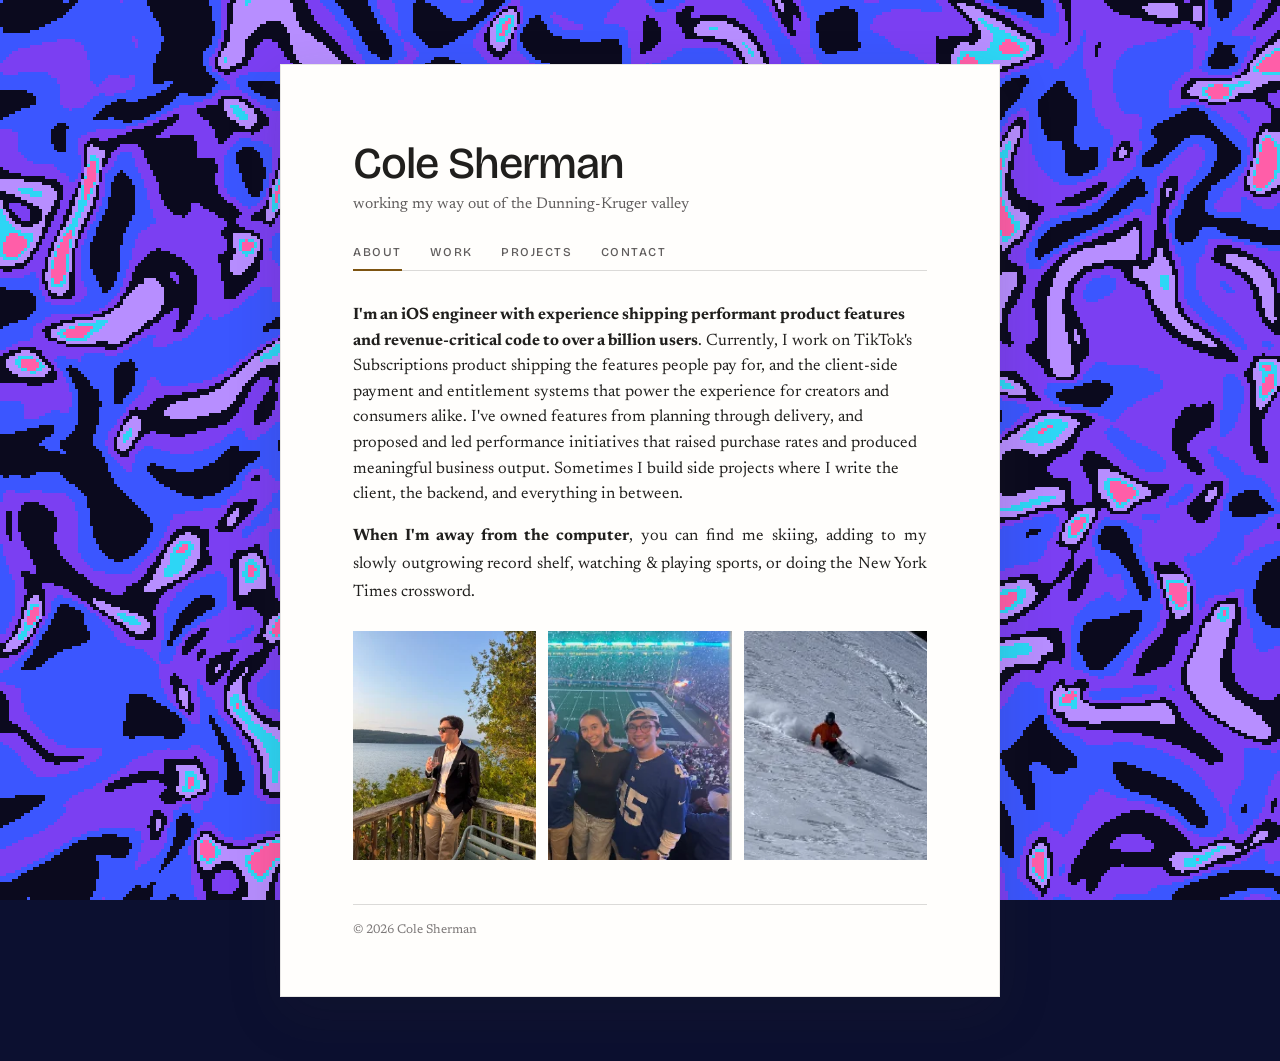
==== index.html @ 79eb9a0f "update some copy" ====
<!DOCTYPE html>
<html lang="en">
<head>
<meta charset="utf-8">
<meta name="viewport" content="width=device-width, initial-scale=1">
<title>Cole Sherman</title>
<meta name="description" content="Cole Sherman, iOS engineer.">
<meta name="theme-color" content="#0c1030">

<link rel="preconnect" href="https://fonts.googleapis.com">
<link rel="preconnect" href="https://fonts.gstatic.com" crossorigin>
<link rel="stylesheet" href="https://fonts.googleapis.com/css2?family=Bricolage+Grotesque:opsz,wght@12..96,400;12..96,500;12..96,700&family=Newsreader:ital,opsz,wght@0,6..72,400;0,6..72,500;1,6..72,400&display=swap">
<link rel="stylesheet" href="styles.css">
</head>
<body>

<div class="root">
  <canvas id="noise"></canvas>

  <main>
    <article>

      <header>
        <h1>Cole Sherman</h1>
        <p class="tagline"><span>working my way out of the Dunning-Kruger valley</span></p>
      </header>

      <nav>
        <button type="button" data-tab="about">About<span class="marker"></span></button>
        <button type="button" data-tab="work">Work<span class="marker"></span></button>
        <button type="button" data-tab="projects">Projects<span class="marker"></span></button>
        <button type="button" data-tab="contact">Contact<span class="marker"></span></button>
      </nav>

      <section data-panel="about" class="about">

        <p class="p1"><b>I'm an iOS engineer with experience shipping performant product features and revenue-critical code to over a billion users</b>. Currently, I work on TikTok's Subscriptions product shipping the features people pay for, and the client-side payment and entitlement systems that power the experience for creators and consumers alike. I've owned features from planning through delivery, and proposed and led performance initiatives that raised purchase rates and produced meaningful business output. Sometimes I build side projects where I write the client, the backend, and everything in between.</p><p class="p2"><b>When I'm away from the computer</b>, you can find me skiing, adding to my slowly outgrowing record shelf, watching &amp; playing sports, or doing the New York Times crossword.</p>
        <div class="photos">
          <div class="slot"><img src="assets/photos/lake.webp" alt="" width="275" height="366"></div>
          <div class="slot"><img src="assets/photos/stadium.webp" alt="" width="366" height="264" class="crop-right"></div>
          <div class="slot"><img src="assets/photos/ski.webp" alt="" width="169" height="366"></div>
        </div>
      </section>

      <section data-panel="work">
        <ul class="roles">
          <li>
            <span class="role-title"><strong>iOS Software Engineer</strong>, TikTok</span>
            <span class="role-date">january 2025 to present</span>
            <span class="role-desc">first "big boy job" after graduating WashU in may 2024 and taking some time off for travel and recharge. shipping features for the Subscriptions product, leading &amp; landing performance optimization projects, and ensuring stability for a $XXm/quarter (and growing) business through robust A/B testing, event monitoring, and code review.</span>
            <span class="role-stack">swift • objective-c • swiftui • uikit • bazel • git</span>
          </li>
          <li>
            <span class="role-title"><strong>Mobile (iOS) Engineer Intern</strong>, Spotify</span>
            <span class="role-date">summer 2023</span>
            <span class="role-desc">worked on the profile team shipping features to increase inter-user engagement and profile traffic. shipped profile sharing functionality to 100% of users, wrote backend service to return shared user Blends, contributed to general bugfixes &amp; upkeep</span>
            <span class="role-stack">swift • java • uikit • bazel • unit testing • snapshot testing • git</span>
          </li>
          <li>
            <span class="role-title"><strong>iOS Intern</strong>, EyeLabs.AI</span>
            <span class="role-date">winter through spring 2023</span>
            <span class="role-desc">designed &amp; implemented custom UI components and user-friendly search flow for the IOL Reference iOS app, allowing optical surgeons to quickly search for FDA-approved, currently marketed intraocular lenses that meet their needs and specifications. optimized data storage strategy to significantly reduce db size and ensure seamless client integration</span>
            <span class="role-stack">swift • swiftui • firebase • git</span>
          </li>
        </ul>
        <p class="resume"><a href="#">Full r&eacute;sum&eacute; (PDF)</a></p>
      </section>

      <section data-panel="projects">
        <ul class="projects">
          <li><a href="#">Project One</a><span class="muted"> &mdash; what it does, in one clause.</span></li>
          <li><a href="#">Project Two</a><span class="muted"> &mdash; what it does, in one clause.</span></li>
          <li><a href="#">Project Three</a><span class="muted"> &mdash; what it does, in one clause.</span></li>
        </ul>
      </section>

      <section data-panel="contact">
        <p class="contact"><a href="mailto:cole.b.sherman@gmail.com">cole.b.sherman@gmail.com</a><br><a href="#">GitHub</a> &middot; <a href="#">LinkedIn</a></p>
      </section>

      <footer>
        <span>&copy; 2026 Cole Sherman</span>
      </footer>

    </article>
  </main>
</div>

<script src="main.js" defer></script>
</body>
</html>
---- styles.css ----
/* ==========================================================================
   Cole Sherman, portfolio
   A direct port of Portfolio.dc.html. Every value below is the value from
   the design file: the tokens it pulled from the "classical" design system,
   the base rules from that system's stylesheet that actually affect the
   render, and then the design's own inline styles, element by element.
   ========================================================================== */

/* --- tokens from _ds/classical-.../styles.css ---------------------------- */

:root {
  --color-text: #201f1d;
  --color-accent: #b68235;
  --color-divider: color-mix(in srgb, #201f1d 16%, transparent);

  --color-neutral-600: #7d7979;
  --color-neutral-700: #605d5d;
  --color-neutral-800: #444141;

  /* Overridden by the design file, after the design system had set its own. */
  --font-heading: "Bricolage Grotesque", system-ui, sans-serif;
  --font-body: "Newsreader", Georgia, serif;
}

/* --- base, also from the design system's stylesheet ---------------------- */

*, *::before, *::after { box-sizing: border-box; }

body {
  margin: 0;
  font-size: 15px;
  line-height: 1.55;
  font-weight: 400;
}

img { display: block; max-width: 100%; }

:focus { outline: none; }
:focus-visible { outline: 2px solid var(--color-accent); outline-offset: 2px; }

/* --- the design file's own <style> block --------------------------------- */

html, body { margin: 0; padding: 0; background: #0c1030; }

a {
  color: #7d5411;
  text-decoration-thickness: 1px;
  text-underline-offset: 3px;
}
a:hover { color: #a06f24; }

::selection { background: #ffe3bf; }

/* --- layout -------------------------------------------------------------- */

.root {
  position: relative;
  min-height: 100vh;
  /* The small viewport, so a phone's collapsing URL bar cannot leave the card
     centred against space that is not on screen. */
  min-height: 100dvh;
  font-family: var(--font-body);
  color: var(--color-text);
}

#noise {
  position: fixed;
  inset: 0;
  width: 100%;
  height: 100%;
  display: block;
  z-index: 0;
  image-rendering: pixelated;
}

/* .root is a flex column and main takes `margin: auto`, which centres the card
   on both axes. Auto margins are used rather than justify-content because they
   never resolve negative: once the card is taller than the viewport they fall
   to 0, the article's own 64px margins take over, and the top of the card can
   still be scrolled to. */
.root {
  display: flex;
  flex-direction: column;
}

main {
  position: relative;
  z-index: 1;
  width: 100%;
  max-width: 760px;
  margin: auto;
  padding: 0 20px;
  box-sizing: border-box;
}

article {
  background: #fffefc;
  border: 1px solid rgba(32, 31, 29, 0.10);
  box-shadow: 0 18px 50px rgba(45, 43, 43, 0.16);
  padding: 76px 72px 56px;
  margin: 64px 0;
}

/* --- header -------------------------------------------------------------- */

header {
  display: flex;
  flex-direction: column;
  gap: 6px;
}

h1 {
  font-family: var(--font-heading);
  font-weight: 500;
  font-size: 44px;
  line-height: 1.05;
  margin: 0;
  letter-spacing: -0.02em;
}

.tagline {
  margin: 0;
  font-size: 15.5px;
  color: var(--color-neutral-700);
  font-style: italic;
}
.tagline span { font-style: normal; }

/* --- nav ----------------------------------------------------------------- */

nav {
  display: flex;
  flex-wrap: wrap;
  gap: 28px;
  margin: 28px 0 32px;
  border-bottom: 1px solid var(--color-divider);
}

nav button {
  position: relative;
  appearance: none;
  background: none;
  border: 0;
  margin: 0;
  padding: 0 0 11px;
  font-family: var(--font-heading);
  font-weight: 500;
  font-size: 12px;
  letter-spacing: 0.13em;
  text-transform: uppercase;
  color: var(--color-neutral-700);
  cursor: pointer;
}

nav button:hover { color: #201f1d; }

.marker {
  display: none;
  position: absolute;
  left: 0;
  right: 0;
  bottom: -1px;
  height: 2px;
  background: #7d5411;
}

nav button.is-active .marker { display: block; }

/* --- panels -------------------------------------------------------------- */

section { min-height: 320px; }

section.about {
  display: flex;
  flex-direction: column;
  gap: 14px;
}

/* Wins over section.about's display:flex, so `hidden` behaves. */
section[hidden] { display: none; }

/* --- about --------------------------------------------------------------- */

.p1 { margin: 0; font-size: 16.5px; }

.p2 {
  margin: 0;
  font-size: 16.5px;
  line-height: 1.72;
  text-align: justify;
  hyphens: auto;
  text-wrap: pretty;
}

.photos {
  display: grid;
  grid-template-columns: repeat(3, 1fr);
  gap: 12px;
  margin-top: 10px;
}

.slot {
  width: 100%;
  aspect-ratio: 4 / 5;
  overflow: hidden;
}

.slot img {
  width: 100%;
  height: 100%;
  object-fit: cover;
  object-position: 50% 50%;
}

/* The pan stored for this slot in .image-slots.state.json, resolved to its
   object-position equivalent. */
.slot img.crop-right { object-position: 100% 50%; }

/* --- work ---------------------------------------------------------------- */

.roles {
  list-style: none;
  margin: 0;
  padding: 0;
  display: flex;
  flex-direction: column;
  gap: 16px;
}

.roles li {
  display: grid;
  grid-template-columns: 1fr auto;
  gap: 4px 24px;
  align-items: baseline;
}

.role-title { font-size: 16.5px; }
.role-title strong { font-weight: 600; }

.role-date {
  font-size: 14px;
  color: var(--color-neutral-600);
  font-variant-numeric: tabular-nums;
}

.role-desc {
  grid-column: 1 / -1;
  font-size: 15px;
  line-height: 1.6;
  color: var(--color-neutral-800);
}

.role-stack {
  grid-column: 1 / -1;
  font-size: 13px;
  line-height: 1.6;
  color: var(--color-neutral-600);
}

.resume { margin: 18px 0 0; font-size: 14.5px; }

/* --- projects ------------------------------------------------------------ */

.projects {
  list-style: none;
  margin: 0;
  padding: 0;
  display: flex;
  flex-direction: column;
  gap: 14px;
}

.projects li { font-size: 16.5px; line-height: 1.6; }

.muted { color: var(--color-neutral-600); }

/* --- contact ------------------------------------------------------------- */

.contact { margin: 0; font-size: 16.5px; line-height: 1.8; }

/* --- footer -------------------------------------------------------------- */

footer {
  margin-top: 44px;
  padding-top: 16px;
  border-top: 1px solid var(--color-divider);
  display: flex;
  justify-content: space-between;
  gap: 16px;
  flex-wrap: wrap;
  font-size: 12.5px;
  color: var(--color-neutral-600);
}

/* ==========================================================================
   The one block that is NOT in the design file.
   The design has no breakpoints, so on a phone the card keeps its 76/72px
   padding and leaves roughly 200px for text. This only shrinks that padding
   and the outer margin. Delete this block to get the design exactly as drawn
   at every width.
   ========================================================================== */

@media (max-width: 720px) {
  main { padding: 0 14px; }
  article { padding: 40px 26px 34px; margin: 28px 0; }
  h1 { font-size: 36px; }
  nav { gap: 20px; }
  .roles li { grid-template-columns: 1fr; }
}
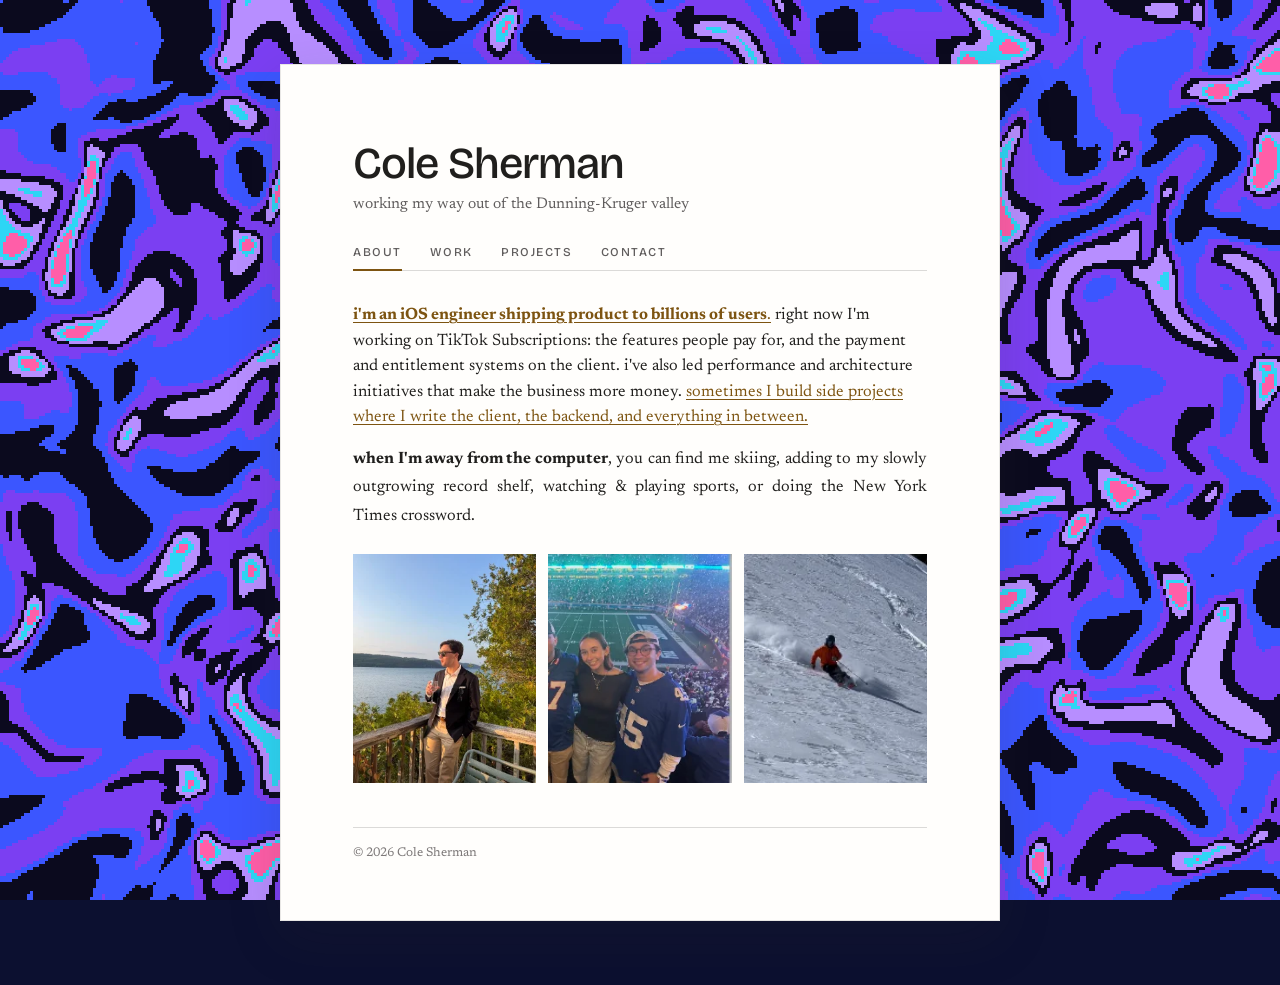
==== commit dcbff638: "Add résumé PDF and copy/layout updates Co-Authored-By: Claude Opus 5.5 (1M context) <noreply@anthrop" ====
--- a/index.html
+++ b/index.html
@@ -34,7 +34,7 @@
 
       <section data-panel="about" class="about">
 
-        <p class="p1"><b>I'm an iOS engineer with experience shipping performant product features and revenue-critical code to over a billion users</b>. Currently, I work on TikTok's Subscriptions product shipping the features people pay for, and the client-side payment and entitlement systems that power the experience for creators and consumers alike. I've owned features from planning through delivery, and proposed and led performance initiatives that raised purchase rates and produced meaningful business output. Sometimes I build side projects where I write the client, the backend, and everything in between.</p><p class="p2"><b>When I'm away from the computer</b>, you can find me skiing, adding to my slowly outgrowing record shelf, watching &amp; playing sports, or doing the New York Times crossword.</p>
+        <p class="p1"><a href="#work" data-tab="work"><b>i'm an iOS engineer shipping product to billions of users</b>.</a> right now I'm working on TikTok Subscriptions: the features people pay for, and the payment and entitlement systems on the client. i've also led performance and architecture initiatives that make the business more money. <a href="#projects" data-tab="projects">sometimes I build side projects where I write the client, the backend, and everything in between.</a></p><p class="p2"><b>when I'm away from the computer</b>, you can find me skiing, adding to my slowly outgrowing record shelf, watching &amp; playing sports, or doing the New York Times crossword.</p>
         <div class="photos">
           <div class="slot"><img src="assets/photos/lake.webp" alt="" width="275" height="366"></div>
           <div class="slot"><img src="assets/photos/stadium.webp" alt="" width="366" height="264" class="crop-right"></div>
@@ -63,19 +63,34 @@
             <span class="role-stack">swift • swiftui • firebase • git</span>
           </li>
         </ul>
-        <p class="resume"><a href="#">Full r&eacute;sum&eacute; (PDF)</a></p>
+        <p class="resume"><a href="assets/Cole-Sherman-Resume.pdf" target="_blank" rel="noopener noreferrer">Full r&eacute;sum&eacute; (PDF)</a></p>
       </section>
 
       <section data-panel="projects">
         <ul class="projects">
-          <li><a href="#">Project One</a><span class="muted"> &mdash; what it does, in one clause.</span></li>
-          <li><a href="#">Project Two</a><span class="muted"> &mdash; what it does, in one clause.</span></li>
-          <li><a href="#">Project Three</a><span class="muted"> &mdash; what it does, in one clause.</span></li>
+          <li>
+            <span class="project-title"><strong>DoubleDown</strong>, <a href="https://testflight.apple.com/join/v6ZUDS7G" target="_blank" rel="noopener noreferrer">TestFlight</a></span>
+            <span class="project-date">february 2026 to april 2026</span>
+            <span class="project-desc">real-time multiplayer blackjack, plus a training mode that drills basic strategy until it sticks. i wrote the app and the server.</span>
+            <span class="project-stack">swift • swiftui • typescript • express • postgresql • redis • docker</span>
+          </li>
+          <li>
+            <span class="project-title"><strong>Sunday Scaries</strong>, <a href="https://github.com/shermdiggity/SundayScaries" target="_blank" rel="noopener noreferrer">GitHub</a></span>
+            <span class="project-date">august 2026 to present</span>
+            <span class="project-desc">every fantasy football league i'm in on one screen, whatever platform it lives on.</span>
+            <span class="project-stack">swift • swiftui • widgetkit • keychain • background tasks</span>
+          </li>
+          <li>
+            <span class="project-title"><strong>FantasyKit</strong>, <a href="https://github.com/shermdiggity/FantasyKit" target="_blank" rel="noopener noreferrer">GitHub</a></span>
+            <span class="project-date">august 2026 to present</span>
+            <span class="project-desc">the package underneath sunday scaries. aggregating fantasy football data across platforms and making sure they all agree.</span>
+            <span class="project-stack">swift 6 • structured concurrency • urlsession • swift testing • spm</span>
+          </li>
         </ul>
       </section>
 
       <section data-panel="contact">
-        <p class="contact"><a href="mailto:cole.b.sherman@gmail.com">cole.b.sherman@gmail.com</a><br><a href="#">GitHub</a> &middot; <a href="#">LinkedIn</a></p>
+        <p class="contact"><a href="mailto:cole.b.sherman@gmail.com" target="_blank" rel="noopener noreferrer">email me</a><br><a href="https://github.com/shermdiggity" target="_blank" rel="noopener noreferrer">GitHub</a> &middot; <a href="https://www.linkedin.com/in/cole-sherman-323686226/" target="_blank" rel="noopener noreferrer">LinkedIn</a></p>
       </section>
 
       <footer>
--- a/styles.css
+++ b/styles.css
@@ -261,18 +261,48 @@
 
 /* --- projects ------------------------------------------------------------ */
 
+/* Projects are the same kind of entry as a role, so they get the same grid:
+   name and where it lives on the left, the dates on the right, then the
+   description and the stack across the full width. */
+
 .projects {
   list-style: none;
   margin: 0;
   padding: 0;
   display: flex;
   flex-direction: column;
-  gap: 14px;
-}
-
-.projects li { font-size: 16.5px; line-height: 1.6; }
-
-.muted { color: var(--color-neutral-600); }
+  gap: 16px;
+}
+
+.projects li {
+  display: grid;
+  grid-template-columns: 1fr auto;
+  gap: 4px 24px;
+  align-items: baseline;
+}
+
+.project-title { font-size: 16.5px; }
+.project-title strong { font-weight: 600; }
+
+.project-date {
+  font-size: 14px;
+  color: var(--color-neutral-600);
+  font-variant-numeric: tabular-nums;
+}
+
+.project-desc {
+  grid-column: 1 / -1;
+  font-size: 15px;
+  line-height: 1.6;
+  color: var(--color-neutral-800);
+}
+
+.project-stack {
+  grid-column: 1 / -1;
+  font-size: 13px;
+  line-height: 1.6;
+  color: var(--color-neutral-600);
+}
 
 /* --- contact ------------------------------------------------------------- */
 
@@ -305,5 +335,6 @@
   article { padding: 40px 26px 34px; margin: 28px 0; }
   h1 { font-size: 36px; }
   nav { gap: 20px; }
-  .roles li { grid-template-columns: 1fr; }
-}
+  .roles li,
+  .projects li { grid-template-columns: 1fr; }
+}
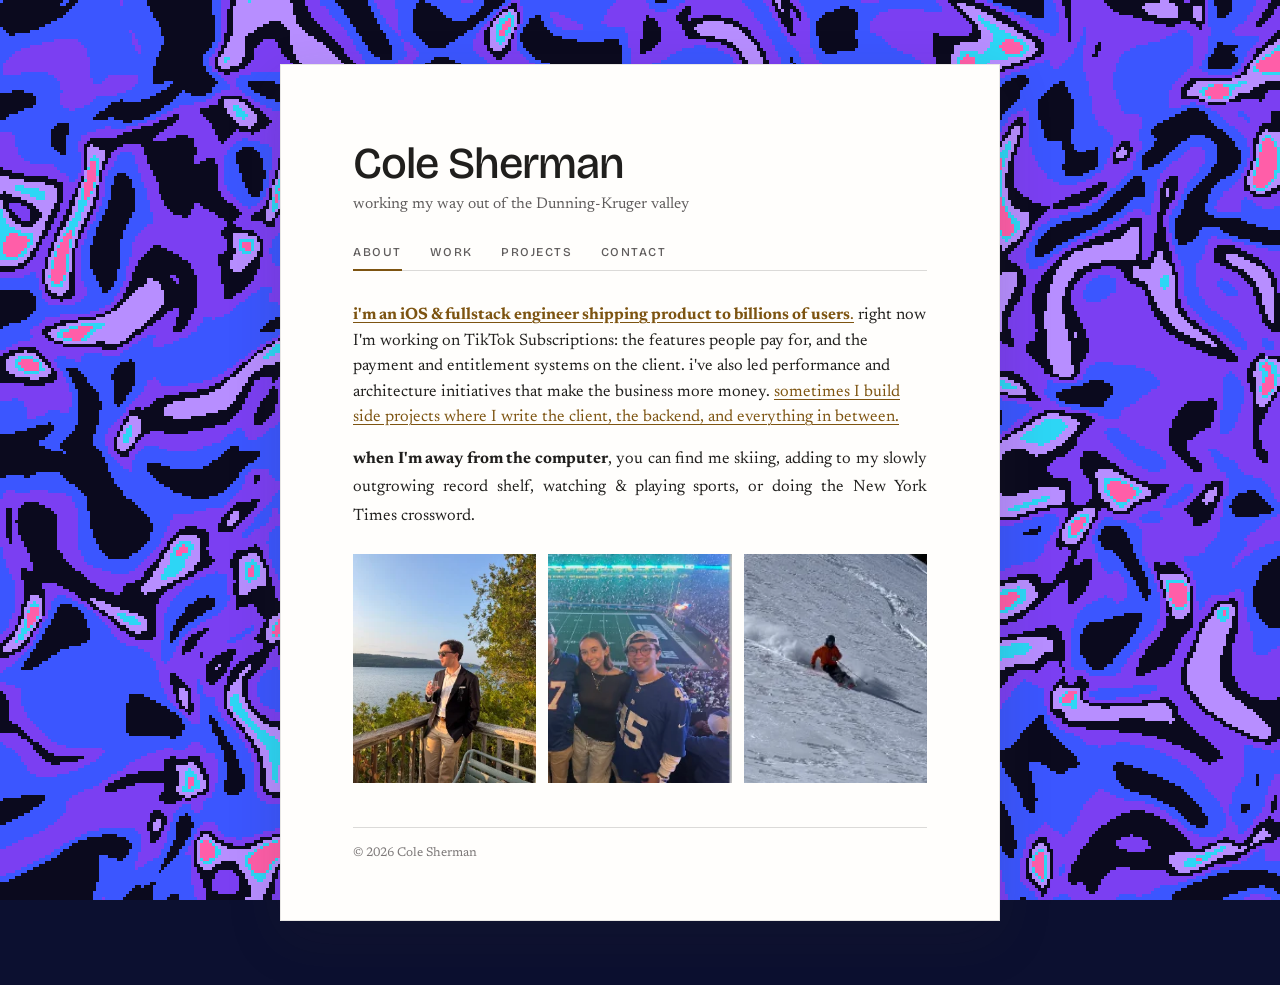
==== commit a898873a: "i am fullstack now, thanks tiktok reorg" ====
--- a/index.html
+++ b/index.html
@@ -34,7 +34,7 @@
 
       <section data-panel="about" class="about">
 
-        <p class="p1"><a href="#work" data-tab="work"><b>i'm an iOS engineer shipping product to billions of users</b>.</a> right now I'm working on TikTok Subscriptions: the features people pay for, and the payment and entitlement systems on the client. i've also led performance and architecture initiatives that make the business more money. <a href="#projects" data-tab="projects">sometimes I build side projects where I write the client, the backend, and everything in between.</a></p><p class="p2"><b>when I'm away from the computer</b>, you can find me skiing, adding to my slowly outgrowing record shelf, watching &amp; playing sports, or doing the New York Times crossword.</p>
+        <p class="p1"><a href="#work" data-tab="work"><b>i'm an iOS & fullstack engineer shipping product to billions of users</b>.</a> right now I'm working on TikTok Subscriptions: the features people pay for, and the payment and entitlement systems on the client. i've also led performance and architecture initiatives that make the business more money. <a href="#projects" data-tab="projects">sometimes I build side projects where I write the client, the backend, and everything in between.</a></p><p class="p2"><b>when I'm away from the computer</b>, you can find me skiing, adding to my slowly outgrowing record shelf, watching &amp; playing sports, or doing the New York Times crossword.</p>
         <div class="photos">
           <div class="slot"><img src="assets/photos/lake.webp" alt="" width="275" height="366"></div>
           <div class="slot"><img src="assets/photos/stadium.webp" alt="" width="366" height="264" class="crop-right"></div>
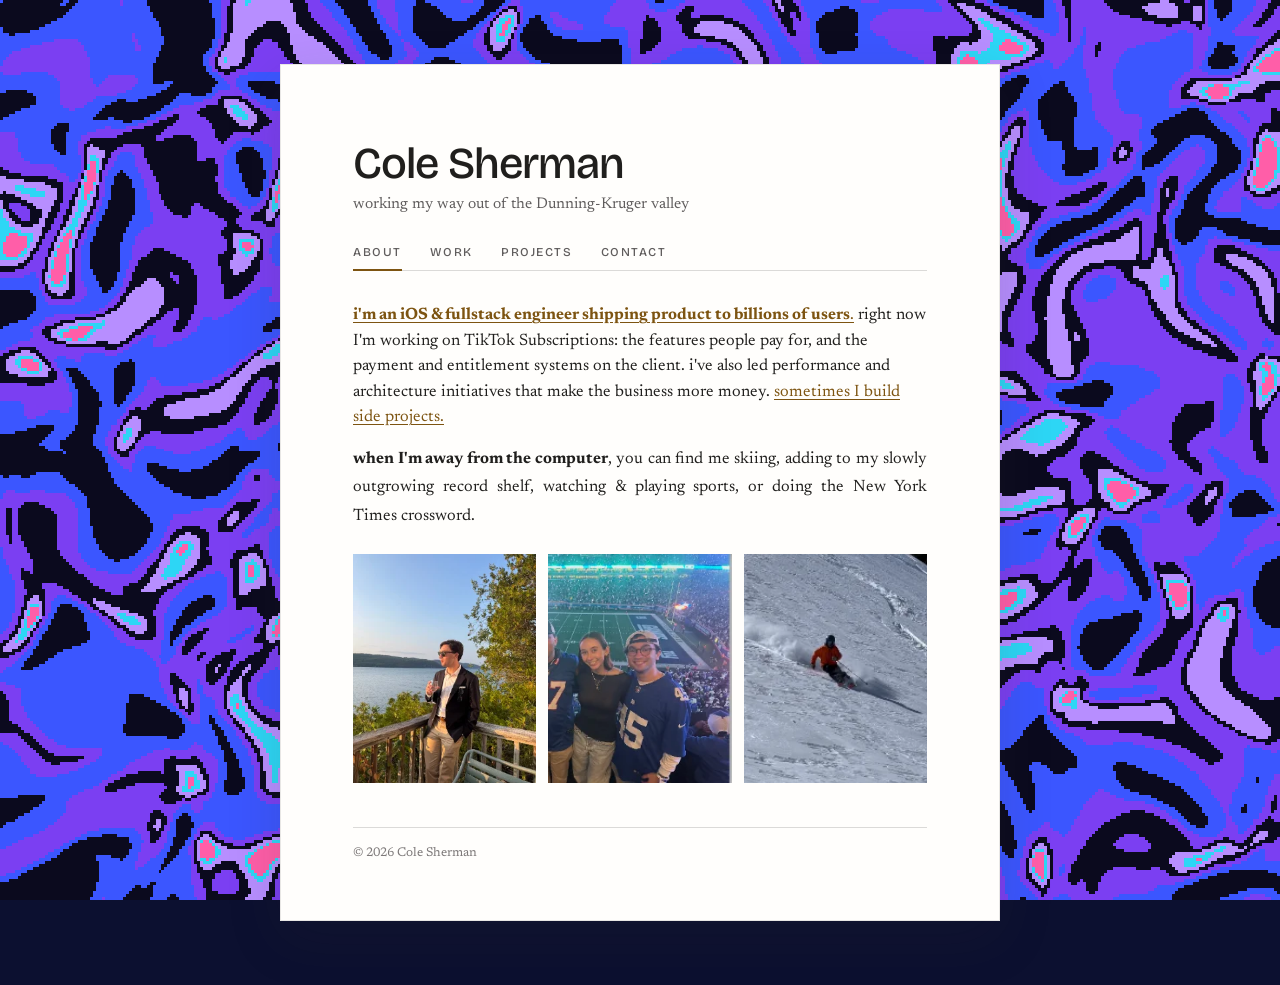
==== commit 5d92a342: "update" ====
--- a/index.html
+++ b/index.html
@@ -34,7 +34,7 @@
 
       <section data-panel="about" class="about">
 
-        <p class="p1"><a href="#work" data-tab="work"><b>i'm an iOS & fullstack engineer shipping product to billions of users</b>.</a> right now I'm working on TikTok Subscriptions: the features people pay for, and the payment and entitlement systems on the client. i've also led performance and architecture initiatives that make the business more money. <a href="#projects" data-tab="projects">sometimes I build side projects where I write the client, the backend, and everything in between.</a></p><p class="p2"><b>when I'm away from the computer</b>, you can find me skiing, adding to my slowly outgrowing record shelf, watching &amp; playing sports, or doing the New York Times crossword.</p>
+        <p class="p1"><a href="#work" data-tab="work"><b>i'm an iOS & fullstack engineer shipping product to billions of users</b>.</a> right now I'm working on TikTok Subscriptions: the features people pay for, and the payment and entitlement systems on the client. i've also led performance and architecture initiatives that make the business more money. <a href="#projects" data-tab="projects">sometimes I build side projects.</a></p><p class="p2"><b>when I'm away from the computer</b>, you can find me skiing, adding to my slowly outgrowing record shelf, watching &amp; playing sports, or doing the New York Times crossword.</p>
         <div class="photos">
           <div class="slot"><img src="assets/photos/lake.webp" alt="" width="275" height="366"></div>
           <div class="slot"><img src="assets/photos/stadium.webp" alt="" width="366" height="264" class="crop-right"></div>
@@ -45,10 +45,10 @@
       <section data-panel="work">
         <ul class="roles">
           <li>
-            <span class="role-title"><strong>iOS Software Engineer</strong>, TikTok</span>
+            <span class="role-title"><strong>Software Engineer</strong>, TikTok</span>
             <span class="role-date">january 2025 to present</span>
-            <span class="role-desc">first "big boy job" after graduating WashU in may 2024 and taking some time off for travel and recharge. shipping features for the Subscriptions product, leading &amp; landing performance optimization projects, and ensuring stability for a $XXm/quarter (and growing) business through robust A/B testing, event monitoring, and code review.</span>
-            <span class="role-stack">swift • objective-c • swiftui • uikit • bazel • git</span>
+            <span class="role-desc">first "big boy job" after graduating WashU in may 2024 and taking some time off. shipping features for the Subscriptions product, leading &amp; landing performance optimization projects, and ensuring stability for a $XXm/quarter (and growing) business through robust A/B testing, event monitoring, and code review.</span>
+            <span class="role-stack">swift • typescript •  objective-c • swiftui • uikit • react • bazel • git</span>
           </li>
           <li>
             <span class="role-title"><strong>Mobile (iOS) Engineer Intern</strong>, Spotify</span>
@@ -71,13 +71,13 @@
           <li>
             <span class="project-title"><strong>DoubleDown</strong>, <a href="https://testflight.apple.com/join/v6ZUDS7G" target="_blank" rel="noopener noreferrer">TestFlight</a></span>
             <span class="project-date">february 2026 to april 2026</span>
-            <span class="project-desc">real-time multiplayer blackjack, plus a training mode that drills basic strategy until it sticks. i wrote the app and the server.</span>
+            <span class="project-desc">real-time multiplayer blackjack and a training mode to drill basic strategy, card counting, and test it out against ai oppponents.</span>
             <span class="project-stack">swift • swiftui • typescript • express • postgresql • redis • docker</span>
           </li>
           <li>
             <span class="project-title"><strong>Sunday Scaries</strong>, <a href="https://github.com/shermdiggity/SundayScaries" target="_blank" rel="noopener noreferrer">GitHub</a></span>
             <span class="project-date">august 2026 to present</span>
-            <span class="project-desc">every fantasy football league i'm in on one screen, whatever platform it lives on.</span>
+            <span class="project-desc">solving the problem of being involved in too many fantasy leagues one ios app at a time.</span>
             <span class="project-stack">swift • swiftui • widgetkit • keychain • background tasks</span>
           </li>
           <li>
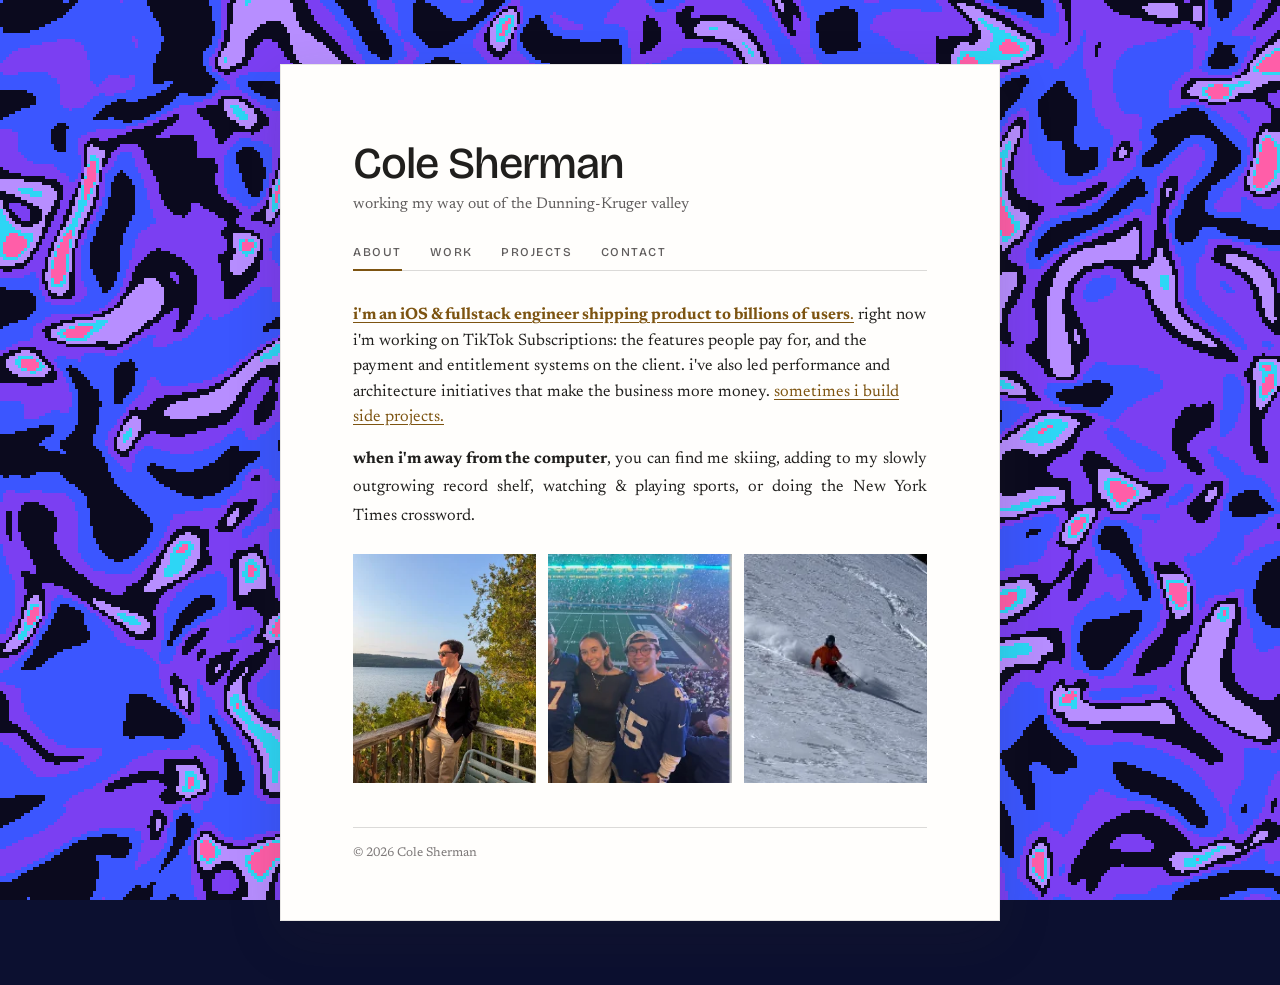
==== commit 87c388fd: "typecase consistency" ====
--- a/index.html
+++ b/index.html
@@ -34,7 +34,7 @@
 
       <section data-panel="about" class="about">
 
-        <p class="p1"><a href="#work" data-tab="work"><b>i'm an iOS & fullstack engineer shipping product to billions of users</b>.</a> right now I'm working on TikTok Subscriptions: the features people pay for, and the payment and entitlement systems on the client. i've also led performance and architecture initiatives that make the business more money. <a href="#projects" data-tab="projects">sometimes I build side projects.</a></p><p class="p2"><b>when I'm away from the computer</b>, you can find me skiing, adding to my slowly outgrowing record shelf, watching &amp; playing sports, or doing the New York Times crossword.</p>
+        <p class="p1"><a href="#work" data-tab="work"><b>i'm an iOS & fullstack engineer shipping product to billions of users</b>.</a> right now i'm working on TikTok Subscriptions: the features people pay for, and the payment and entitlement systems on the client. i've also led performance and architecture initiatives that make the business more money. <a href="#projects" data-tab="projects">sometimes i build side projects.</a></p><p class="p2"><b>when i'm away from the computer</b>, you can find me skiing, adding to my slowly outgrowing record shelf, watching &amp; playing sports, or doing the New York Times crossword.</p>
         <div class="photos">
           <div class="slot"><img src="assets/photos/lake.webp" alt="" width="275" height="366"></div>
           <div class="slot"><img src="assets/photos/stadium.webp" alt="" width="366" height="264" class="crop-right"></div>
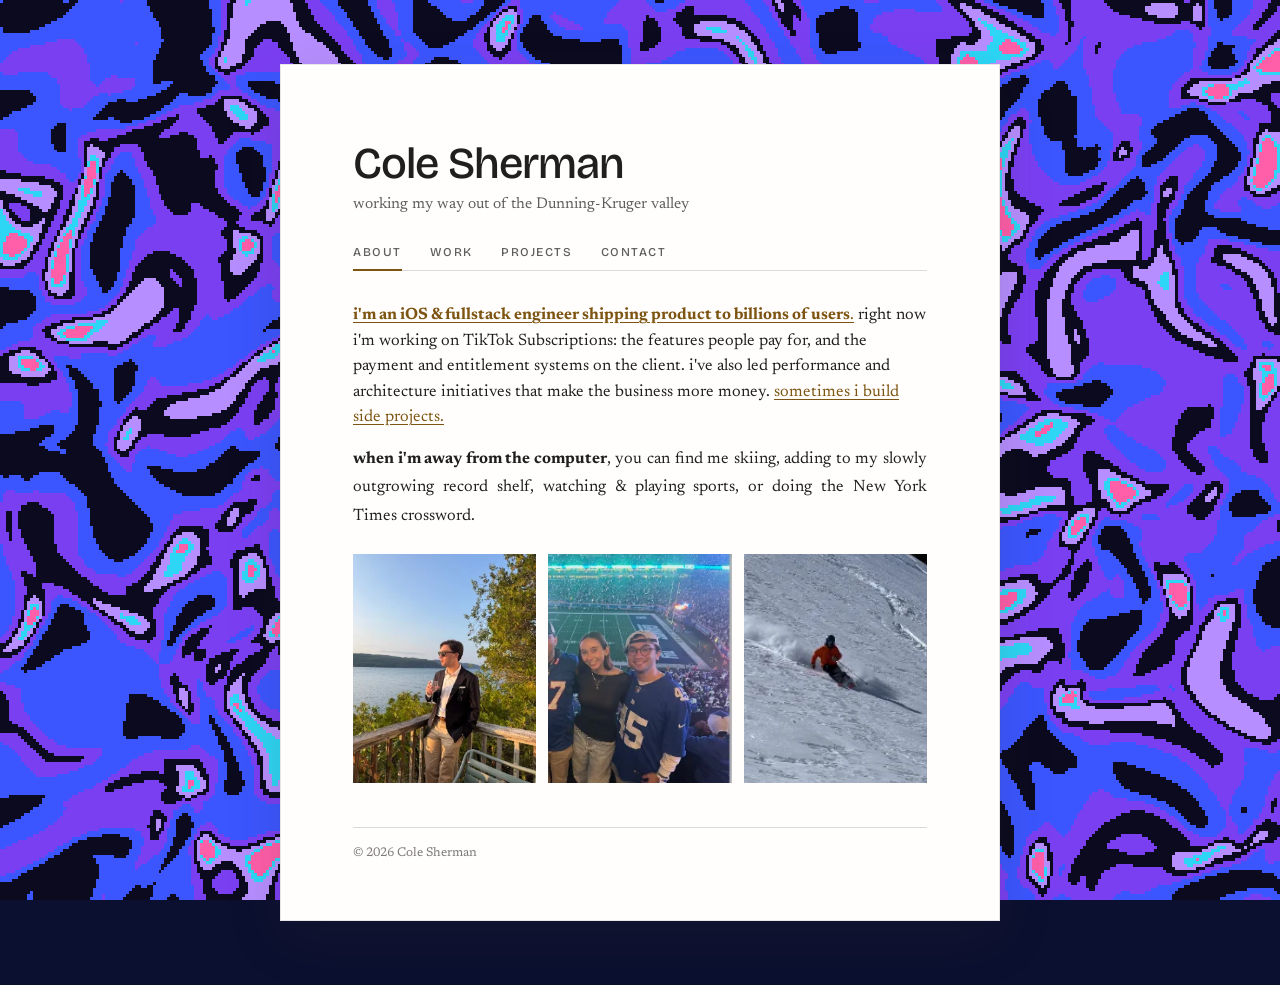
==== commit b97bfed0: "Add favicon and touch icon Co-Authored-By: Claude Opus 5.5 (1M context) <noreply@anthropic.com>" ====
--- a/index.html
+++ b/index.html
@@ -6,6 +6,9 @@
 <title>Cole Sherman</title>
 <meta name="description" content="Cole Sherman, iOS engineer.">
 <meta name="theme-color" content="#0c1030">
+<link rel="icon" href="favicon.ico" sizes="any">
+<link rel="icon" type="image/png" sizes="32x32" href="assets/favicon-32.png">
+<link rel="apple-touch-icon" href="assets/apple-touch-icon.png">
 
 <link rel="preconnect" href="https://fonts.googleapis.com">
 <link rel="preconnect" href="https://fonts.gstatic.com" crossorigin>
